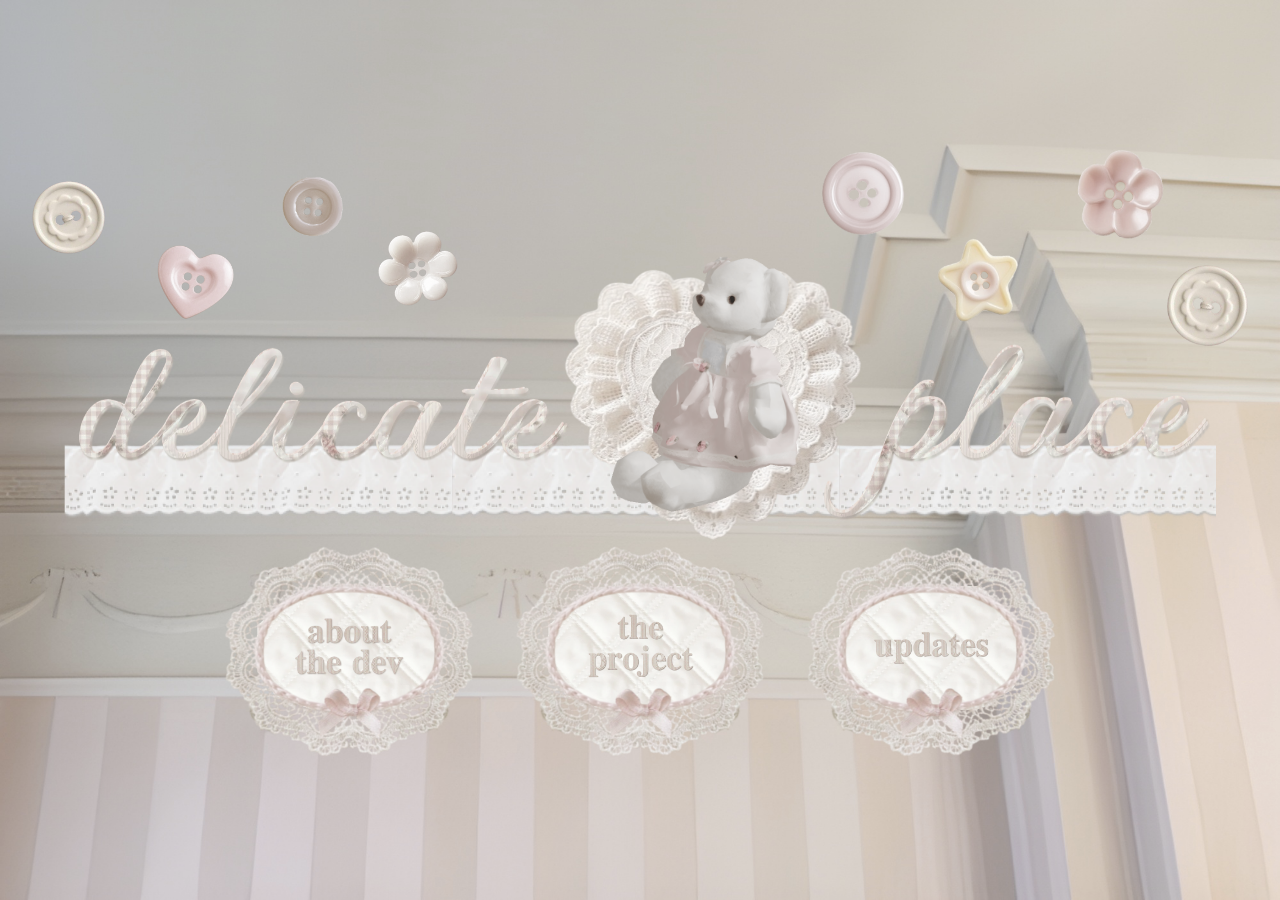
==== index.html @ 729a83bb "Update index.html" ====
<!DOCTYPE html>
<html lang="pt-BR">

<head>
    <meta charset="UTF-8">
    <meta name="viewport" content="width=device-width, initial-scale=1.0">
    <title>delicate ♡ place</title>
    <link rel="shortcut icon" href="img/bow.png">
    <link rel="stylesheet" href="style.css">
</head>

<body>
    <div class="container">
        <!-- Enfeites flutuantes no topo -->
        <div class="top-decorations">
            <img src="img/buttons1_left_index.png" alt="Botões flutuantes esquerdos" class="top-left">
            <img src="img/buttons1_right_index.png" alt="Botões flutuantes direitos" class="top-right">
        </div>

        <!-- Centro: Logo com a ursinha sobreposta -->
        <div class="logo-container">
            <img src="img/logo.png" alt="Delicate Place" class="logo">
            <img src="img/animation.gif" alt="Ursinha animada" class="bear">
        </div>

        <!-- Links de navegação na parte inferior -->
        <div class="nav-links">
            <a href="about" class="nav-item"><img src="img/button_about.png" alt="About the dev"></a>
            <a href="project" class="nav-item"><img src="img/button_project.png" alt="The project"></a>
            <a href="updates" class="nav-item"><img src="img/button_updates.png" alt="Updates"></a>
        </div>
    </div>

    <script>
        let isState1 = true;
        const leftBtn = document.querySelector('.top-left');
        const rightBtn = document.querySelector('.top-right');

        setInterval(() => {
            isState1 = !isState1;
            leftBtn.src = isState1 ? 'img/buttons1_left_index.png' : 'img/buttons2_left_index.png';
            rightBtn.src = isState1 ? 'img/buttons1_right_index.png' : 'img/buttons2_right_index.png';
        }, 500);
    </script>
</body>

</html>
---- style.css ----
* {
    margin: 0;
    padding: 0;
    box-sizing: border-box;
}

html,
body {
    cursor: url(img/cursor.png), progress;

    a:hover {
        cursor: url(img/cursorh.png), progress;
    }

    ::selection {
        text-shadow: 0 0 2px #cec1bb;
        color: #cec1bb
    }

    ::-moz-selection {
        text-shadow: 0 0 2px #cec1bb;
        color: #cec1bb
    }

    width: 100%;
    height: 100%;
    overflow: hidden;
    /* Evita barras de rolagem para manter o visual de quadro estático */
    background-image: url('img/bg.png');
    background-size: 100% 100%;
    /* Estica para caber exatamente na tela */
    background-position: center;
    background-repeat: no-repeat;
    display: flex;
    justify-content: center;
    align-items: center;
    font-family: sans-serif;
}

/* O container principal mantém a proporção e os itens alinhados */
.container {
    width: 100vw;
    height: 100vh;
    position: relative;
    /* Funciona como âncora para os itens absolutos */
}

/* Enfeites do topo (botões soltos) */
.top-decorations {
    position: absolute;
    width: 95%;
    top: 45%;
    left: 50%;
    transform: translate(-50%, -130%);
    /* Fica no centro horizontal, posicionado logo acima do logo.png */
    display: flex;
    justify-content: space-between;
    align-items: center;
    z-index: 0;
    pointer-events: none;
}

.top-left,
.top-right {
    width: 35%;
    /* Usando porcentagem para que encolha junto com a tela */
    height: auto;
    object-fit: contain;
}

/* Container para a logo e a ursinha (animation.gif) */
.logo-container {
    position: absolute;
    top: 45%;
    left: 50%;
    transform: translate(-50%, -50%);
    /* Exatamente no centro da tela */
    width: 90vw;
    /* Estendido para ocupar 90% do espaço horizontal */
    display: flex;
    justify-content: center;
    align-items: center;
}

.logo {
    width: 100%;
    height: auto;
    object-fit: contain;
    z-index: 1;
}

.bear {
    position: absolute;
    width: 20%;
    /* Ursinha proporcional à logo */
    height: auto;
    z-index: 2;
    /* Centraliza a ursinha sobre a logo. 
       Dependendo de como a logo está cortada, talvez precise de pequenos ajustes finos aqui (top/margin) */
    top: 45%;
    left: 56.5%;
    /* Levemente descentralizada para a direita */
    transform: translate(-50%, -50%);
}

/* Botões inferiores (Navegação) */
.nav-links {
    position: absolute;
    width: 95%;
    top: 45%;
    left: 50%;
    transform: translate(-50%, 65%);
    /* Fica no centro horizontal, posicionado logo abaixo do logo.png */
    width: 65%;
    display: flex;
    justify-content: space-between;
    align-items: center;
    z-index: 0;
}

.nav-item {
    width: 30%;
    /* Garante que os 3 fiquem lado a lado (30% * 3 = 90%), encolhendo ao invés de empilhar */
    transition: transform 0.3s ease, filter 0.3s ease;
}

.nav-item img {
    width: 100%;
    height: auto;
    object-fit: contain;
}

/* Efeito sutil ao passar o mouse */
.nav-item:hover {
    transform: scale(1.03);
    filter: brightness(1.05);
}

/* =========================================
   ESTILOS ESPECÍFICOS DA PÁGINA ABOUT
   ========================================= */

/* Permite rolagem caso o texto da caixa cresça muito */
body:has(.about-layout) {
    overflow-y: auto;
    overflow-x: hidden;
}

/* Reposiciona a logo para ficar no topo na página about */
.about-logo {
    top: 18%;
    transform: translate(-50%, -50%) scale(0.6);
}

/* Wrapper central para a caixa de conteúdo */
.about-center-wrapper {
    position: absolute;
    top: 35%;
    /* Começa logo abaixo da logo e cresce apenas para baixo */
    left: 50%;
    transform: translateX(-50%);
    margin-bottom: 10vh;
    /* Garante que tenha espaço de respiro no final da página se crescer muito */
    width: 60vh;
    /* O width em vh que você definiu fica no wrapper */
    max-width: 80vw;
    /* Limite de segurança! Impede que corte no celular */
    z-index: 10;
}

/* A caixa principal que estica verticalmente */
.about-content-box {
    width: 100%;
    max-height: 60vh;
    /* Limite de expansão para evitar deformação */
    overflow-y: auto;
    /* Permite rolagem interna do texto */
    scrollbar-color: #e2d5d0 transparent;
    /* Firefox: cor do polegar e trilha */

    /* Configuração da borda (borders.png) */
    border: 60px solid transparent;
    border-image-source: url('img/borders.png');
    border-image-slice: 21.5% fill;
    border-image-repeat: round;

    /* Fundo repetitivo (repeat.png) */
    background-image: url('img/repeat.png');
    background-repeat: repeat;
    background-clip: content-box;
    /* Faz o fundo respeitar o padding, criando o recuo! */

    text-align: center;
    color: #a38c8c;
    font-size: 1.2rem;
    line-height: 1.6;
}

/* Botão inclinado no topo esquerdo da caixa */
.about-badge {
    position: absolute;
    top: 0;
    left: 0;
    width: 35%;
    height: auto;
    /* translate usa o próprio tamanho do botão para deslocar, garantindo proporção perfeita independente da largura/altura da tela */
    transform: translate(-25%, -25%) rotate(-10deg);
    z-index: 12;
}

/* Enfeites flutuantes laterais */
.about-side-left {
    position: absolute;
    right: 110%;
    /* Empurra estritamente para fora da borda esquerda da caixa */
    margin-right: 3vw;
    top: 50%;
    transform: translateY(-50%);
    width: 25%;
}

.about-side-right {
    position: absolute;
    left: 110%;
    /* Empurra estritamente para fora da borda direita da caixa */
    margin-left: 3vw;
    top: 50%;
    transform: translateY(-50%);
    width: 25%;
}

/* Scrollbar decorativa (Chrome/Safari/Edge) */
.about-content-box::-webkit-scrollbar {
    width: 10px;
}

.about-content-box::-webkit-scrollbar-track {
    background-color: transparent;
    /* Tom rosa-creme claro, como o fundo da página */
    border-radius: 10px;
}

.about-content-box::-webkit-scrollbar-thumb {
    background-color: #e2d5d0;
    border-radius: 10px;
    /* Borda fina que cria um efeito de recuo suave */
}

.about-content-box::-webkit-scrollbar-thumb:hover {
    background-color: #e2d5d0;
    /* Escurece levemente no hover */
}

/* =========================================
   RESPONSIVIDADE (MOBILE)
   ========================================= */
@media (max-width: 768px) {

    /* Aumenta a logo na página about em telas pequenas */
    .about-logo {
        transform: translate(-50%, -50%) scale(1);
    }

    .about-center-wrapper {
        top: 30%;
    }
}
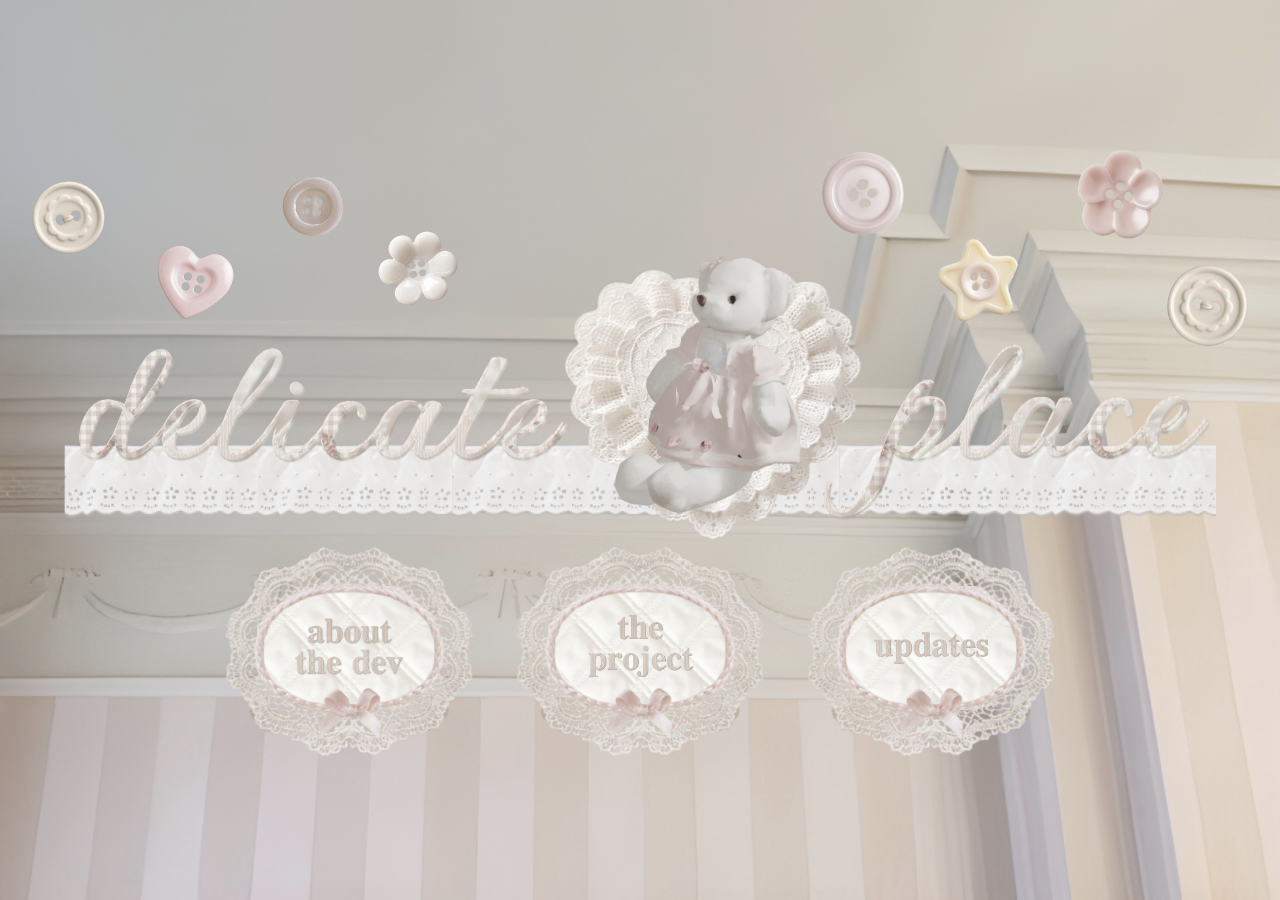
==== commit c0a83f06: "link" ====
--- a/index.html
+++ b/index.html
@@ -18,10 +18,10 @@
         </div>
 
         <!-- Centro: Logo com a ursinha sobreposta -->
-        <div class="logo-container">
+        <a href="roblox://placeId=129335976071987"><div class="logo-container">
             <img src="img/logo.png" alt="Delicate Place" class="logo">
             <img src="img/animation.gif" alt="Ursinha animada" class="bear">
-        </div>
+        </div></a>
 
         <!-- Links de navegação na parte inferior -->
         <div class="nav-links">
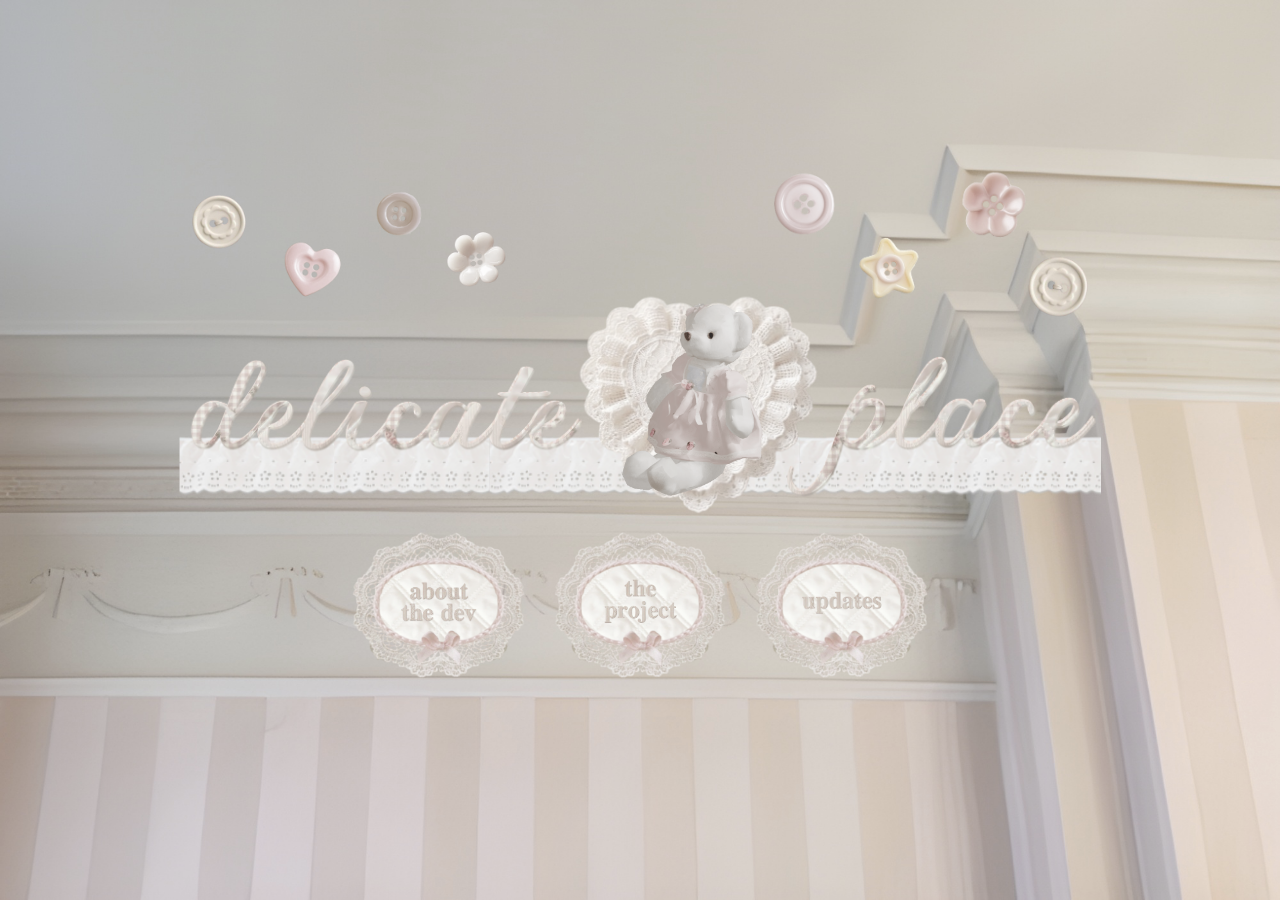
==== commit 4b2eec05: "a" ====
--- a/index.html
+++ b/index.html
@@ -11,23 +11,20 @@
 
 <body>
     <div class="container">
-        <!-- Enfeites flutuantes no topo -->
         <div class="top-decorations">
-            <img src="img/buttons1_left_index.png" alt="Botões flutuantes esquerdos" class="top-left">
-            <img src="img/buttons1_right_index.png" alt="Botões flutuantes direitos" class="top-right">
+            <img src="img/buttons1_left_index.png" class="top-left">
+            <img src="img/buttons1_right_index.png" class="top-right">
         </div>
 
-        <!-- Centro: Logo com a ursinha sobreposta -->
         <a href="roblox://placeId=129335976071987"><div class="logo-container">
-            <img src="img/logo.png" alt="Delicate Place" class="logo">
-            <img src="img/animation.gif" alt="Ursinha animada" class="bear">
+            <img src="img/logo.png" class="logo">
+            <img src="img/animation.gif" class="bear">
         </div></a>
 
-        <!-- Links de navegação na parte inferior -->
         <div class="nav-links">
-            <a href="about" class="nav-item"><img src="img/button_about.png" alt="About the dev"></a>
-            <a href="project" class="nav-item"><img src="img/button_project.png" alt="The project"></a>
-            <a href="updates" class="nav-item"><img src="img/button_updates.png" alt="Updates"></a>
+            <a href="about" class="nav-item"><img src="img/button_about.png"></a>
+            <a href="project" class="nav-item"><img src="img/button_project.png"></a>
+            <a href="updates" class="nav-item"><img src="img/button_updates.png"></a>
         </div>
     </div>
 
--- a/style.css
+++ b/style.css
@@ -4,264 +4,280 @@
     box-sizing: border-box;
 }
 
-html,
-body {
-    cursor: url(img/cursor.png), progress;
+@import url('https://fonts.googleapis.com/css2?family=Lora:ital,wght@0,400..700;1,400..700');
+
+:root {
+    --body-font: 'Lora', serif;
+
+    html,
+    body {
+        cursor: url(img/cursor.png), progress;
+
+        a:hover {
+            cursor: url(img/cursorh.png), progress;
+        }
+
+        ::selection {
+            text-shadow: 0 0 2px #cec1bb;
+            color: #cec1bb
+        }
+
+        ::-moz-selection {
+            text-shadow: 0 0 2px #cec1bb;
+            color: #cec1bb
+        }
+
+        width: 100%;
+        height: 100%;
+        overflow: hidden;
+        background-image: url('img/bg.png');
+        background-size: 100% 100%;
+        background-position: center;
+        background-repeat: no-repeat;
+        background-color: #f2efed;
+        display: flex;
+        justify-content: center;
+        align-items: center;
+        font-size: 1rem;
+        font-family: 'Lora', serif;
+        line-height: 1.4;
+        letter-spacing: 0.6px;
+        text-align: justify;
+        color: #9e8d8d;
+    }
+
+    i {
+        text-decoration: none;
+        color: #C0ADA9;
+        text-shadow: 0 0 2px #cec1bb;
+    }
+
+    a {
+        text-decoration: none;
+        color: #C0ADA9;
+        text-shadow: 0 0 2px #cec1bb;
+    }
 
     a:hover {
-        cursor: url(img/cursorh.png), progress;
-    }
-
-    ::selection {
-        text-shadow: 0 0 2px #cec1bb;
-        color: #cec1bb
-    }
-
-    ::-moz-selection {
-        text-shadow: 0 0 2px #cec1bb;
-        color: #cec1bb
-    }
-
-    width: 100%;
-    height: 100%;
-    overflow: hidden;
-    /* Evita barras de rolagem para manter o visual de quadro estático */
-    background-image: url('img/bg.png');
-    background-size: 100% 100%;
-    /* Estica para caber exatamente na tela */
-    background-position: center;
-    background-repeat: no-repeat;
-    display: flex;
-    justify-content: center;
-    align-items: center;
-    font-family: sans-serif;
-}
-
-/* O container principal mantém a proporção e os itens alinhados */
-.container {
-    width: 100vw;
-    height: 100vh;
-    position: relative;
-    /* Funciona como âncora para os itens absolutos */
-}
-
-/* Enfeites do topo (botões soltos) */
-.top-decorations {
-    position: absolute;
-    width: 95%;
-    top: 45%;
-    left: 50%;
-    transform: translate(-50%, -130%);
-    /* Fica no centro horizontal, posicionado logo acima do logo.png */
-    display: flex;
-    justify-content: space-between;
-    align-items: center;
-    z-index: 0;
-    pointer-events: none;
-}
-
-.top-left,
-.top-right {
-    width: 35%;
-    /* Usando porcentagem para que encolha junto com a tela */
-    height: auto;
-    object-fit: contain;
-}
-
-/* Container para a logo e a ursinha (animation.gif) */
-.logo-container {
-    position: absolute;
-    top: 45%;
-    left: 50%;
-    transform: translate(-50%, -50%);
-    /* Exatamente no centro da tela */
-    width: 90vw;
-    /* Estendido para ocupar 90% do espaço horizontal */
-    display: flex;
-    justify-content: center;
-    align-items: center;
-}
-
-.logo {
-    width: 100%;
-    height: auto;
-    object-fit: contain;
-    z-index: 1;
-}
-
-.bear {
-    position: absolute;
-    width: 20%;
-    /* Ursinha proporcional à logo */
-    height: auto;
-    z-index: 2;
-    /* Centraliza a ursinha sobre a logo. 
-       Dependendo de como a logo está cortada, talvez precise de pequenos ajustes finos aqui (top/margin) */
-    top: 45%;
-    left: 56.5%;
-    /* Levemente descentralizada para a direita */
-    transform: translate(-50%, -50%);
-}
-
-/* Botões inferiores (Navegação) */
-.nav-links {
-    position: absolute;
-    width: 95%;
-    top: 45%;
-    left: 50%;
-    transform: translate(-50%, 65%);
-    /* Fica no centro horizontal, posicionado logo abaixo do logo.png */
-    width: 65%;
-    display: flex;
-    justify-content: space-between;
-    align-items: center;
-    z-index: 0;
-}
-
-.nav-item {
-    width: 30%;
-    /* Garante que os 3 fiquem lado a lado (30% * 3 = 90%), encolhendo ao invés de empilhar */
-    transition: transform 0.3s ease, filter 0.3s ease;
-}
-
-.nav-item img {
-    width: 100%;
-    height: auto;
-    object-fit: contain;
-}
-
-/* Efeito sutil ao passar o mouse */
-.nav-item:hover {
-    transform: scale(1.03);
-    filter: brightness(1.05);
-}
-
-/* =========================================
-   ESTILOS ESPECÍFICOS DA PÁGINA ABOUT
-   ========================================= */
-
-/* Permite rolagem caso o texto da caixa cresça muito */
-body:has(.about-layout) {
-    overflow-y: auto;
-    overflow-x: hidden;
-}
-
-/* Reposiciona a logo para ficar no topo na página about */
-.about-logo {
-    top: 18%;
-    transform: translate(-50%, -50%) scale(0.6);
-}
-
-/* Wrapper central para a caixa de conteúdo */
-.about-center-wrapper {
-    position: absolute;
-    top: 35%;
-    /* Começa logo abaixo da logo e cresce apenas para baixo */
-    left: 50%;
-    transform: translateX(-50%);
-    margin-bottom: 10vh;
-    /* Garante que tenha espaço de respiro no final da página se crescer muito */
-    width: 60vh;
-    /* O width em vh que você definiu fica no wrapper */
-    max-width: 80vw;
-    /* Limite de segurança! Impede que corte no celular */
-    z-index: 10;
-}
-
-/* A caixa principal que estica verticalmente */
-.about-content-box {
-    width: 100%;
-    max-height: 60vh;
-    /* Limite de expansão para evitar deformação */
-    overflow-y: auto;
-    /* Permite rolagem interna do texto */
-    scrollbar-color: #e2d5d0 transparent;
-    /* Firefox: cor do polegar e trilha */
-
-    /* Configuração da borda (borders.png) */
-    border: 60px solid transparent;
-    border-image-source: url('img/borders.png');
-    border-image-slice: 21.5% fill;
-    border-image-repeat: round;
-
-    /* Fundo repetitivo (repeat.png) */
-    background-image: url('img/repeat.png');
-    background-repeat: repeat;
-    background-clip: content-box;
-    /* Faz o fundo respeitar o padding, criando o recuo! */
-
-    text-align: center;
-    color: #a38c8c;
-    font-size: 1.2rem;
-    line-height: 1.6;
-}
-
-/* Botão inclinado no topo esquerdo da caixa */
-.about-badge {
-    position: absolute;
-    top: 0;
-    left: 0;
-    width: 35%;
-    height: auto;
-    /* translate usa o próprio tamanho do botão para deslocar, garantindo proporção perfeita independente da largura/altura da tela */
-    transform: translate(-25%, -25%) rotate(-10deg);
-    z-index: 12;
-}
-
-/* Enfeites flutuantes laterais */
-.about-side-left {
-    position: absolute;
-    right: 110%;
-    /* Empurra estritamente para fora da borda esquerda da caixa */
-    margin-right: 3vw;
-    top: 50%;
-    transform: translateY(-50%);
-    width: 25%;
-}
-
-.about-side-right {
-    position: absolute;
-    left: 110%;
-    /* Empurra estritamente para fora da borda direita da caixa */
-    margin-left: 3vw;
-    top: 50%;
-    transform: translateY(-50%);
-    width: 25%;
-}
-
-/* Scrollbar decorativa (Chrome/Safari/Edge) */
-.about-content-box::-webkit-scrollbar {
-    width: 10px;
-}
-
-.about-content-box::-webkit-scrollbar-track {
-    background-color: transparent;
-    /* Tom rosa-creme claro, como o fundo da página */
-    border-radius: 10px;
-}
-
-.about-content-box::-webkit-scrollbar-thumb {
-    background-color: #e2d5d0;
-    border-radius: 10px;
-    /* Borda fina que cria um efeito de recuo suave */
-}
-
-.about-content-box::-webkit-scrollbar-thumb:hover {
-    background-color: #e2d5d0;
-    /* Escurece levemente no hover */
-}
-
-/* =========================================
-   RESPONSIVIDADE (MOBILE)
-   ========================================= */
-@media (max-width: 768px) {
-
-    /* Aumenta a logo na página about em telas pequenas */
+        color: #d9cccc;
+        text-shadow: 0 0 2px #e8e1e1;
+    }
+
+    .container {
+        width: 100vw;
+        height: 100vh;
+        position: relative;
+    }
+
+    .top-decorations {
+        position: absolute;
+        width: 70%;
+        top: 40%;
+        left: 50%;
+        transform: translate(-50%, -130%);
+        display: flex;
+        justify-content: space-between;
+        align-items: center;
+        z-index: 0;
+        pointer-events: none;
+    }
+
+    .top-left,
+    .top-right {
+        width: 35%;
+        height: auto;
+        object-fit: contain;
+    }
+
+    .logo-container {
+        position: absolute;
+        top: 45%;
+        left: 50%;
+        transform: translate(-50%, -50%);
+        width: 90vw;
+        display: flex;
+        justify-content: center;
+        align-items: center;
+    }
+
+    .logo {
+        width: 80%;
+        height: auto;
+        object-fit: contain;
+        z-index: 1;
+    }
+
+    .bear {
+        position: absolute;
+        width: 15%;
+        height: auto;
+        z-index: 2;
+        top: 50%;
+        left: 55%;
+        transform: translate(-50%, -50%);
+    }
+
+    .nav-links {
+        position: absolute;
+        width: 45%;
+        top: 48%;
+        left: 50%;
+        transform: translate(-50%, 65%);
+        display: flex;
+        justify-content: space-between;
+        align-items: center;
+        z-index: 0;
+    }
+
+    .nav-item {
+        width: 30%;
+        transition: transform 0.3s ease, filter 0.3s ease;
+    }
+
+    .nav-item img {
+        width: 100%;
+        height: auto;
+        object-fit: contain;
+    }
+
+    .nav-item:hover {
+        transform: scale(1.03);
+        filter: brightness(1.05);
+    }
+
+    body:has(.about-layout) {
+        overflow-y: auto;
+        overflow-x: hidden;
+    }
+
     .about-logo {
-        transform: translate(-50%, -50%) scale(1);
+        top: 18%;
+        transform: translate(-50%, -50%) scale(0.6);
     }
 
     .about-center-wrapper {
-        top: 30%;
-    }
-}+        position: absolute;
+        top: 35%;
+        left: 50%;
+        transform: translateX(-50%);
+        margin-bottom: 10vh;
+        width: 60vh;
+        max-width: 80vw;
+        z-index: 10;
+    }
+
+    .about-content-box {
+        width: 100%;
+        max-height: 60vh;
+        overflow-y: auto;
+        scrollbar-color: #e2d5d0 transparent;
+        border: 60px solid transparent;
+        border-image-source: url('img/borders.png');
+        border-image-slice: 21.5% fill;
+        border-image-repeat: round;
+        background-image: url('img/repeat.png');
+        background-repeat: repeat;
+        background-size: cover;
+        background-color: #f2efed;
+        background-clip: padding-box;
+        padding: 10%;
+        font-size: 1rem;
+        font-family: 'Lora', serif;
+        line-height: 1;
+        letter-spacing: 0.6px;
+        text-align: left;
+    }
+
+    .about-badge {
+        position: absolute;
+        top: 0;
+        left: 0;
+        width: 35%;
+        height: auto;
+        transform: translate(-35%, -35%) rotate(-10deg);
+        z-index: 12;
+    }
+
+    .about-side-left {
+        position: absolute;
+        right: 110%;
+        margin-right: 3vw;
+        top: 50%;
+        transform: translateY(-50%);
+        width: 25%;
+    }
+
+    .about-side-right {
+        position: absolute;
+        left: 110%;
+        margin-left: 3vw;
+        top: 50%;
+        transform: translateY(-50%);
+        width: 25%;
+    }
+
+    .about-content-box::-webkit-scrollbar {
+        width: 10px;
+    }
+
+    .about-content-box::-webkit-scrollbar-track {
+        background-color: transparent;
+        border-radius: 10px;
+    }
+
+    .about-content-box::-webkit-scrollbar-thumb {
+        background-color: #e2d5d0;
+        border-radius: 10px;
+    }
+
+    .about-content-box::-webkit-scrollbar-thumb:hover {
+        background-color: #e2d5d0;
+    }
+
+    .text-project {
+            width: 80%;
+    }
+
+    @media (max-width: 768px) {
+
+            .logo {
+        width: 100%;
+    }
+
+    .bear {
+        width: 20%;
+        top: 50%;
+        left: 57%;
+    }
+
+    .nav-links {
+        width: 85%;
+        top: 45%;
+    }
+    
+    .top-decorations {
+        width: 90%;
+        top: 42%;
+    }
+
+        .about-logo {
+            top: 15%;
+            transform: translate(-50%, -50%) scale(1);
+        }
+
+        .about-center-wrapper {
+            top: 25%;
+        }
+
+        .about-content-box {
+            font-size: 13px !important;
+            border: 30px solid transparent;
+            border-image-source: url('img/borders.png');
+            border-image-slice: 21.5% fill;
+            border-image-repeat: round;
+        }
+        
+        .text-project {
+            width: 100%;
+        }
+    }
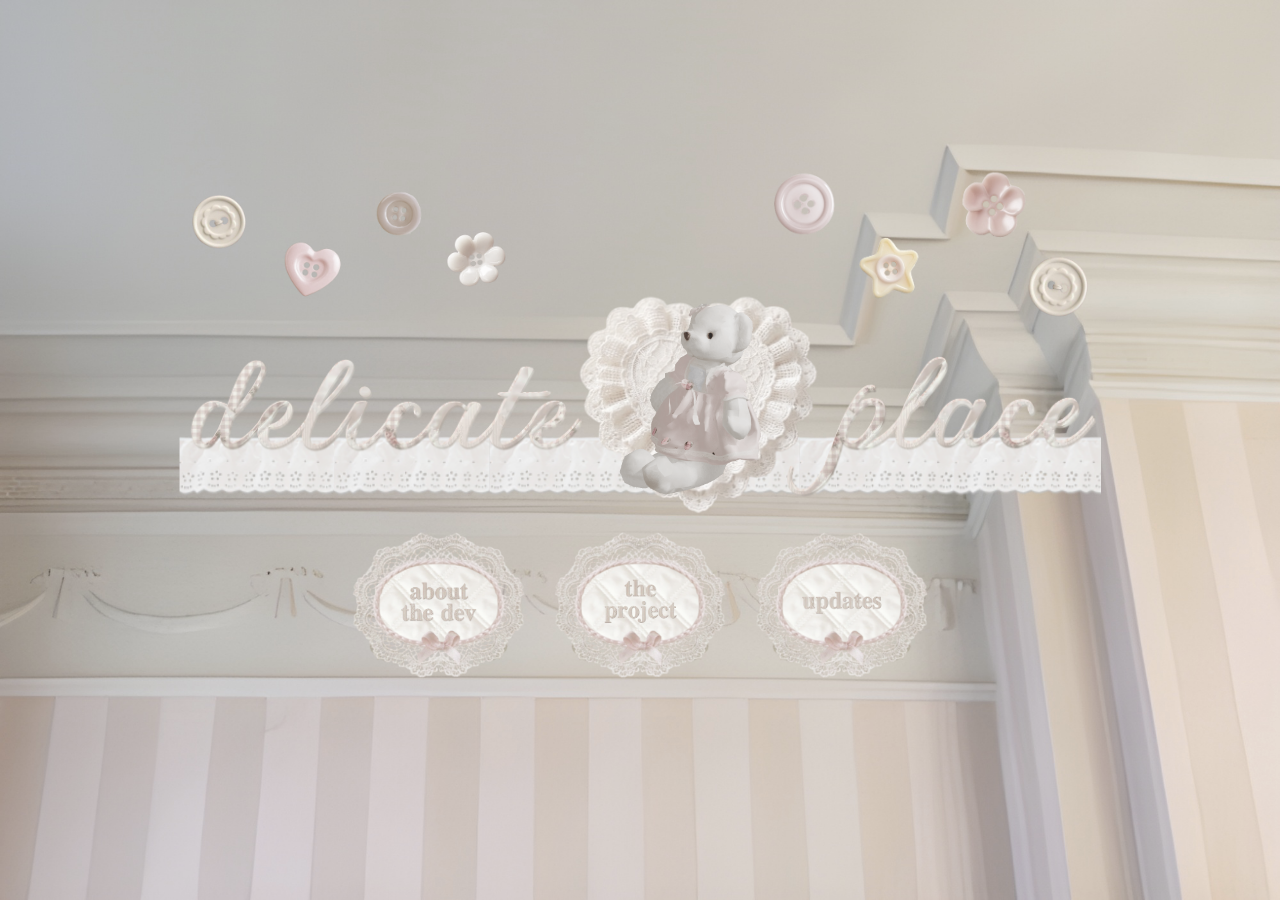
==== commit cbe76005: "style: update Roblox place IDs in about, index, and project pages" ====
--- a/index.html
+++ b/index.html
@@ -10,13 +10,13 @@
 </head>
 
 <body>
-    <div class="container">
+    <div class="container index-layout">
         <div class="top-decorations">
             <img src="img/buttons1_left_index.png" class="top-left">
             <img src="img/buttons1_right_index.png" class="top-right">
         </div>
 
-        <a href="roblox://placeId=129335976071987"><div class="logo-container">
+        <a href="roblox://placeId=124332531307292"><div class="logo-container">
             <img src="img/logo.png" class="logo">
             <img src="img/animation.gif" class="bear">
         </div></a>
--- a/style.css
+++ b/style.css
@@ -52,15 +52,39 @@
         text-shadow: 0 0 2px #cec1bb;
     }
 
-    a {
-        text-decoration: none;
-        color: #C0ADA9;
-        text-shadow: 0 0 2px #cec1bb;
-    }
-
-    a:hover {
-        color: #d9cccc;
-        text-shadow: 0 0 2px #e8e1e1;
+    a {  
+text-decoration: none;
+color: #C0ADA9;
+text-shadow: 0 0 2px #cec1bb;
+	}
+
+	a:hover { 
+color: #d9cccc;
+text-shadow: 0 0 2px #e8e1e1;
+	}  
+
+    .link {  
+text-decoration: none;
+color: #C0ADA9;
+text-shadow: 0 0 2px #cec1bb;
+transition: 1s;
+	}
+
+	.link:hover { 
+color: #d9cccc;
+text-shadow: 0 0 2px #e8e1e1;
+filter: blur(1px);
+transition: 1s;
+	}  
+
+    .title {
+font-size:1.2rem;
+font-style: italic;
+font-weight: bold;
+text-decoration: none;
+color: #a89996;
+text-shadow: 1px 3px 0 #ded5d5, 1px 8px 5px #ede4e4;
+filter: blur(0.3px);
     }
 
     .container {
@@ -105,6 +129,11 @@
         height: auto;
         object-fit: contain;
         z-index: 1;
+        transition: transform 0.3s ease, filter 0.3s ease;
+    }
+
+    .logo:hover {
+        transform: scale(1.01);
     }
 
     .bear {
@@ -115,6 +144,11 @@
         top: 50%;
         left: 55%;
         transform: translate(-50%, -50%);
+        transition: transform 0.3s ease, filter 0.3s ease;
+    }
+    
+    .bear:hover{
+        transform: scale(1.02) translate(-50%, -55%);
     }
 
     .nav-links {
@@ -142,7 +176,6 @@
 
     .nav-item:hover {
         transform: scale(1.03);
-        filter: brightness(1.05);
     }
 
     body:has(.about-layout) {
@@ -151,13 +184,28 @@
     }
 
     .about-logo {
-        top: 18%;
+        width: 280%;
+        top: 0;
         transform: translate(-50%, -50%) scale(0.6);
+        z-index: 15;
+    }
+
+    
+    .nav-links-about {
+        position: absolute;
+        width: 90%;
+        margin-top: -28%;
+        left: 50%;
+        transform: translate(-50%, 65%);
+        display: flex;
+        justify-content: space-between;
+        align-items: center;
+        z-index: 0;
     }
 
     .about-center-wrapper {
         position: absolute;
-        top: 35%;
+        top: 25%;
         left: 50%;
         transform: translateX(-50%);
         margin-bottom: 10vh;
@@ -167,8 +215,9 @@
     }
 
     .about-content-box {
+        margin-top: 5vh;
         width: 100%;
-        max-height: 60vh;
+        max-height: 50vh;
         overflow-y: auto;
         scrollbar-color: #e2d5d0 transparent;
         border: 60px solid transparent;
@@ -188,16 +237,6 @@
         text-align: left;
     }
 
-    .about-badge {
-        position: absolute;
-        top: 0;
-        left: 0;
-        width: 35%;
-        height: auto;
-        transform: translate(-35%, -35%) rotate(-10deg);
-        z-index: 12;
-    }
-
     .about-side-left {
         position: absolute;
         right: 110%;
@@ -240,7 +279,11 @@
 
     @media (max-width: 768px) {
 
-            .logo {
+    .container.index-layout {
+        top: -10vh;
+    }
+
+    .logo {
         width: 100%;
     }
 
@@ -259,17 +302,28 @@
         width: 90%;
         top: 42%;
     }
-
-        .about-logo {
+    
+        .about-side-left {
+        display: none;
+    }
+
+    .about-side-right {
+        display: none;
+    }
+
+    .about-logo {
+        width: 180%;
+        top: 0;
+        transform: translate(-50%, -50%) scale(0.6);
+        z-index: 15;
+    }
+
+        .about-center-wrapper {
             top: 15%;
-            transform: translate(-50%, -50%) scale(1);
-        }
-
-        .about-center-wrapper {
-            top: 25%;
         }
 
         .about-content-box {
+            margin-top: 2vh;
             font-size: 13px !important;
             border: 30px solid transparent;
             border-image-source: url('img/borders.png');
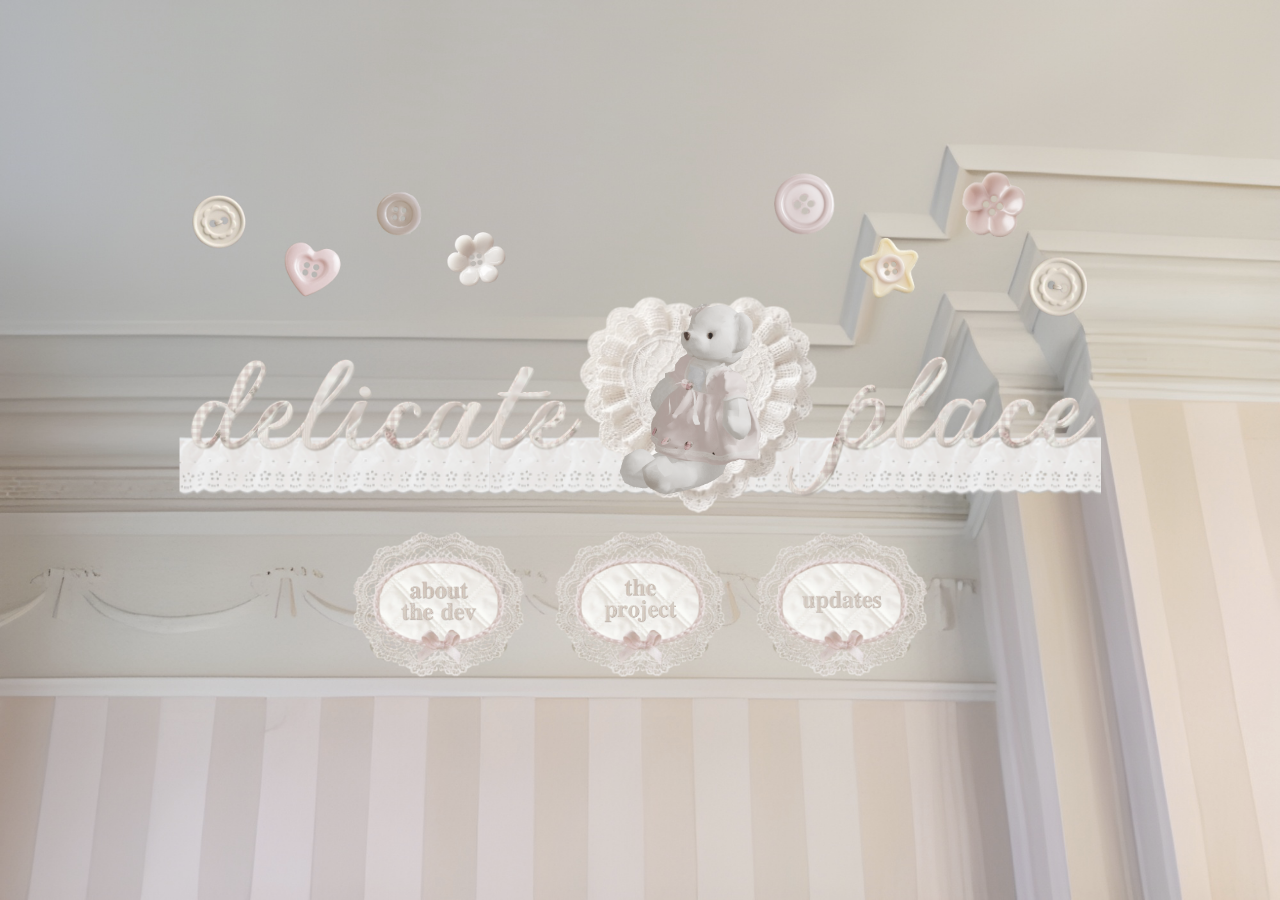
==== commit d25c4b63: "style: add font import to HTML files and adjust font sizes in CSS" ====
--- a/index.html
+++ b/index.html
@@ -7,6 +7,9 @@
     <title>delicate ♡ place</title>
     <link rel="shortcut icon" href="img/bow.png">
     <link rel="stylesheet" href="style.css">
+<style>
+@import url('https://fonts.googleapis.com/css2?family=Lora:ital,wght@0,400..700;1,400..700');
+</style>
 </head>
 
 <body>
--- a/style.css
+++ b/style.css
@@ -3,8 +3,6 @@
     padding: 0;
     box-sizing: border-box;
 }
-
-@import url('https://fonts.googleapis.com/css2?family=Lora:ital,wght@0,400..700;1,400..700');
 
 :root {
     --body-font: 'Lora', serif;
@@ -38,7 +36,7 @@
         display: flex;
         justify-content: center;
         align-items: center;
-        font-size: 1rem;
+        font-size: 0.9rem;
         font-family: 'Lora', serif;
         line-height: 1.4;
         letter-spacing: 0.6px;
@@ -81,10 +79,10 @@
 font-size:1.2rem;
 font-style: italic;
 font-weight: bold;
+letter-spacing:1px;
 text-decoration: none;
-color: #a89996;
+color: #b5a7a5;
 text-shadow: 1px 3px 0 #ded5d5, 1px 8px 5px #ede4e4;
-filter: blur(0.3px);
     }
 
     .container {
@@ -230,7 +228,7 @@
         background-color: #f2efed;
         background-clip: padding-box;
         padding: 10%;
-        font-size: 1rem;
+        font-size: 0.9rem;
         font-family: 'Lora', serif;
         line-height: 1;
         letter-spacing: 0.6px;
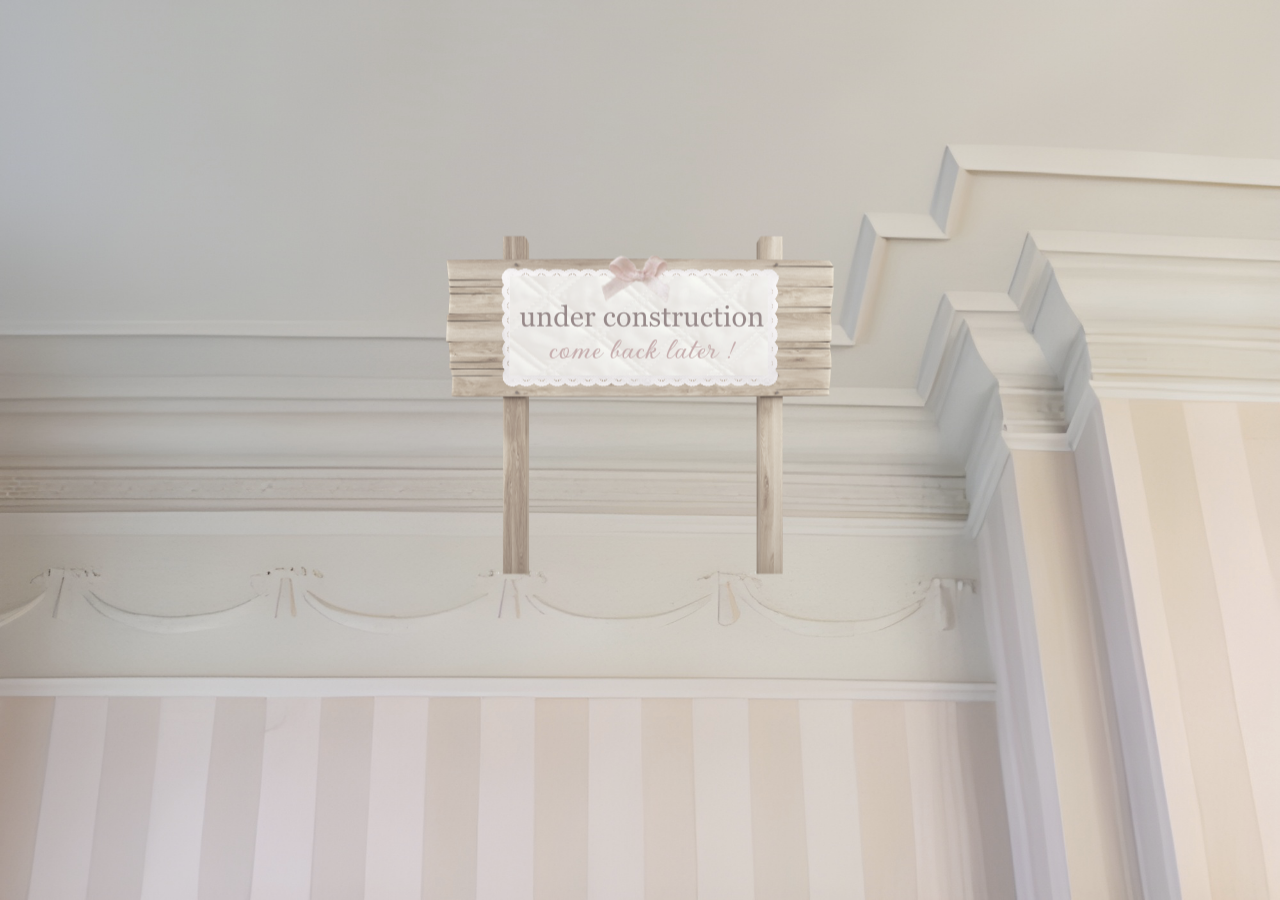
==== commit 402d553a: "style: update stylesheet link to include versioning for cache management" ====
--- a/index.html
+++ b/index.html
@@ -6,7 +6,7 @@
     <meta name="viewport" content="width=device-width, initial-scale=1.0">
     <title>delicate ♡ place</title>
     <link rel="shortcut icon" href="img/bow.png">
-    <link rel="stylesheet" href="style.css">
+    <link rel="stylesheet" href="style.css?v=3">
 <style>
 @import url('https://fonts.googleapis.com/css2?family=Lora:ital,wght@0,400..700;1,400..700');
 </style>
@@ -14,21 +14,11 @@
 
 <body>
     <div class="container index-layout">
-        <div class="top-decorations">
-            <img src="img/buttons1_left_index.png" class="top-left">
-            <img src="img/buttons1_right_index.png" class="top-right">
+
+        <div class="logo-container">
+            <img src="img/construction.png" class="construction">
         </div>
 
-        <a href="roblox://placeId=124332531307292"><div class="logo-container">
-            <img src="img/logo.png" class="logo">
-            <img src="img/animation.gif" class="bear">
-        </div></a>
-
-        <div class="nav-links">
-            <a href="about" class="nav-item"><img src="img/button_about.png"></a>
-            <a href="project" class="nav-item"><img src="img/button_project.png"></a>
-            <a href="updates" class="nav-item"><img src="img/button_updates.png"></a>
-        </div>
     </div>
 
     <script>
--- a/style.css
+++ b/style.css
@@ -3,9 +3,6 @@
     padding: 0;
     box-sizing: border-box;
 }
-
-:root {
-    --body-font: 'Lora', serif;
 
     html,
     body {
@@ -74,6 +71,14 @@
 filter: blur(1px);
 transition: 1s;
 	}  
+
+    .wavy {
+    text-weight: normal;
+    text-decoration-line: underline;
+    text-decoration-style: wavy;
+    text-decoration-color: #d9d2d2;
+    text-underline-offset: 6px;
+}
 
     .title {
 font-size:1.2rem;
@@ -128,6 +133,11 @@
         object-fit: contain;
         z-index: 1;
         transition: transform 0.3s ease, filter 0.3s ease;
+    }
+
+    .construction {
+        object-fit: contain;
+        z-index: 1;
     }
 
     .logo:hover {
@@ -275,6 +285,13 @@
             width: 80%;
     }
 
+    
+        #roblox-avatar {
+        filter: sepia(5%) brightness(125%) saturate(70%) hue-rotate(-5deg) contrast(80%);
+        -webkit-filter: sepia(5%) brightness(125%) saturate(70%) hue-rotate(-5deg) contrast(80%);
+        -moz-filter: sepia(5%) brightness(125%) saturate(70%) hue-rotate(-5deg) contrast(80%);
+        }
+
     @media (max-width: 768px) {
 
     .container.index-layout {
@@ -282,6 +299,11 @@
     }
 
     .logo {
+        width: 100%;
+    }
+    
+    .construction {
+        margin-top: 20vh;
         width: 100%;
     }
 
@@ -332,4 +354,8 @@
         .text-project {
             width: 100%;
         }
+        #roblox-avatar {
+        width:200px !important;
+        height:200px !important;
+        }
     }
